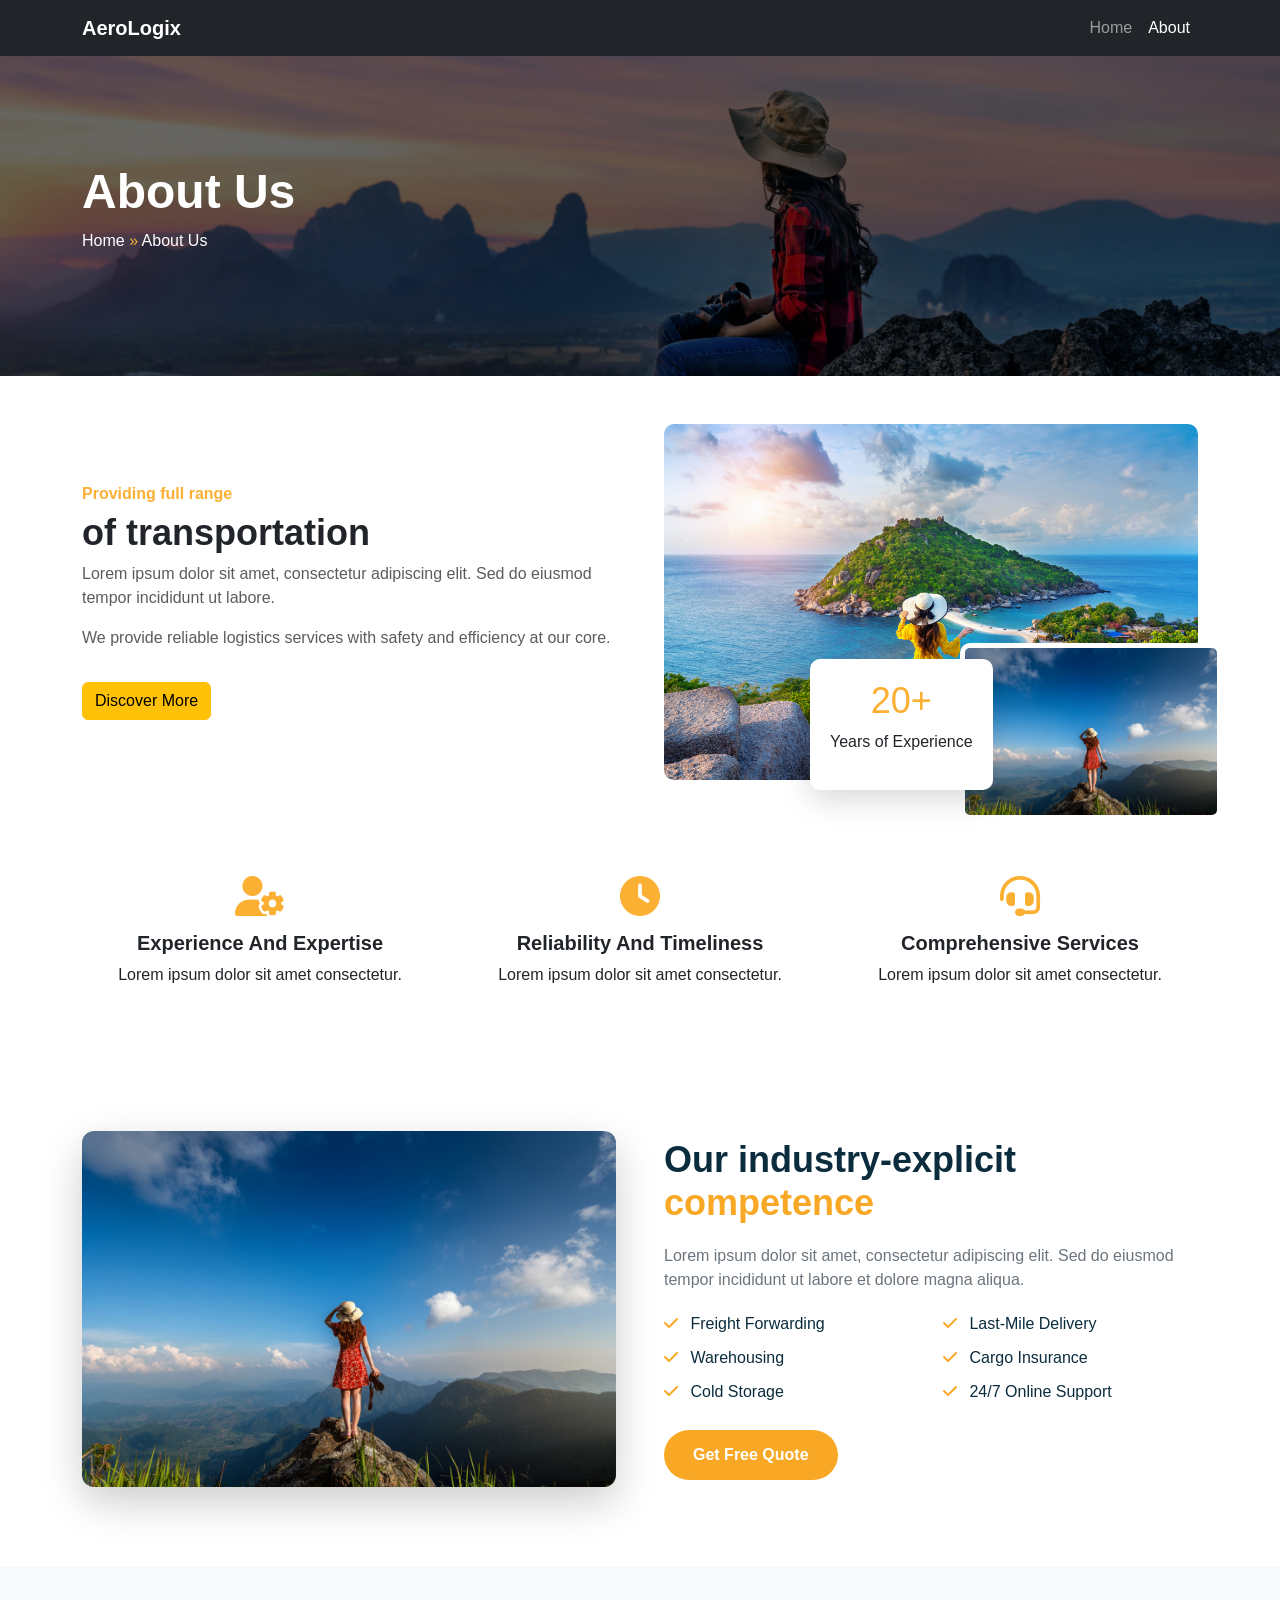
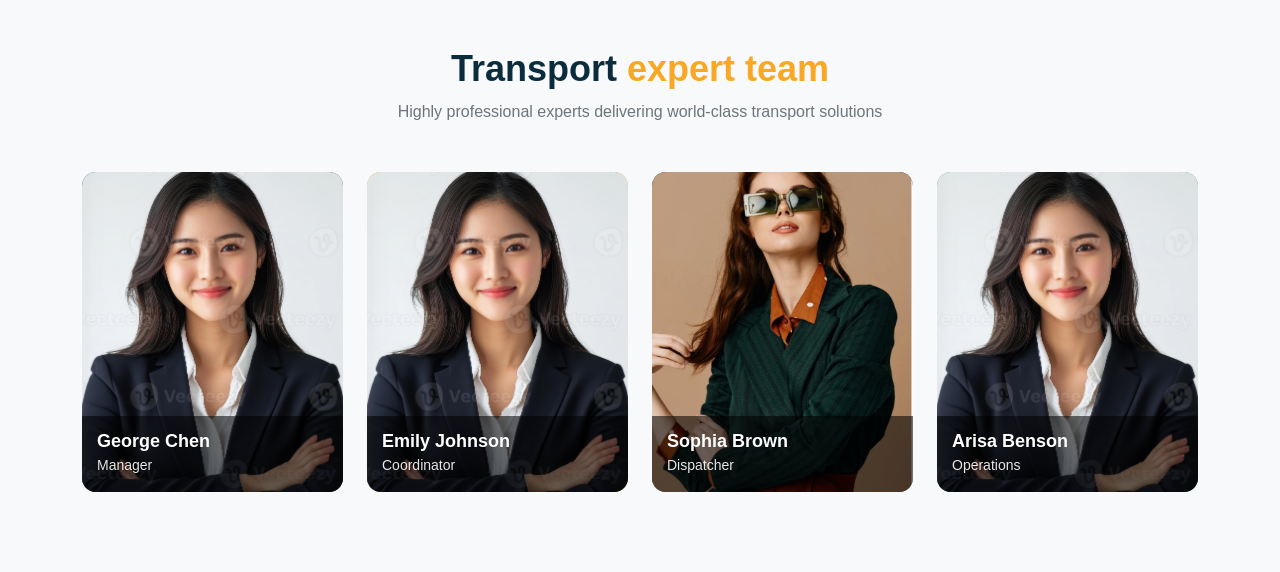
==== about.html @ 5ea7b231 "about page" ====
<!DOCTYPE html>
<html lang="en">
<head>
  <meta charset="UTF-8">
  <title>About Us | AeroLogix</title>
  <meta name="viewport" content="width=device-width, initial-scale=1">

  <!-- Bootstrap -->
  <link href="https://cdn.jsdelivr.net/npm/bootstrap@5.3.2/dist/css/bootstrap.min.css" rel="stylesheet">

  <!-- Custom CSS -->
  <link rel="stylesheet" href="assets/css/style.css">

  <!-- Icons -->
  <link rel="stylesheet" href="https://cdnjs.cloudflare.com/ajax/libs/font-awesome/6.5.0/css/all.min.css">
<style>
    body {
  font-family: 'Poppins', sans-serif;
}

/* Navbar */
.main-nav {
  background: rgba(0, 0, 0, 0.7);
}

/* Hero */
.about-hero {
  height: 320px;
  background: linear-gradient(rgba(0,0,0,0.6), rgba(0,0,0,0.6)),
              url("images/picks.jpg") center/cover no-repeat;
  display: flex;
  align-items: center;
  color: #fff;
  margin-top: 56px;
}

.about-hero h1 {
  font-size: 48px;
  font-weight: 700;
}

.about-hero p span {
  color: #fbb034;
}

/* About Content */
.section-tag {
  color: #fbb034;
  font-weight: 600;
}

.section-title {
  font-size: 36px;
  font-weight: 700;
}

.main-img {
  border-radius: 10px;
}

.small-img {
  width: 45%;
  position: absolute;
  bottom: -40px;
  right: 0;
  border-radius: 10px;
  border: 5px solid #fff;
}

/* Experience Box */
.experience-box {
  position: absolute;
  bottom: -10px;
  left: 170px;
  background: #fff;
  padding: 20px;
  border-radius: 10px;
  text-align: center;
  box-shadow: 0 10px 30px rgba(0,0,0,0.15);
}

.experience-box h2 {
  color: #fbb034;
  font-size: 36px;
}

/* Features */
.features i {
  font-size: 40px;
  color: #fbb034;
  margin-bottom: 15px;
}

.features h5 {
  font-weight: 600;
}
/* Industry Section */
.industry-section {
  padding: 80px 0;
  background: #ffffff;
}

/* Image */
.industry-img img {
  border-radius: 12px;
  box-shadow: 0 15px 40px rgba(0,0,0,0.2);
}

/* Text */
.industry-title {
  font-size: 36px;
  font-weight: 700;
  color: #0b2c3d;
}

.industry-title span {
  color: #f9a825;
}

.industry-text {
  color: #6c757d;
  margin: 20px 0;
}

/* Checklist */
.industry-list p {
  font-size: 16px;
  margin-bottom: 10px;
  color: #0b2c3d;
}

.industry-list i {
  color: #f9a825;
  margin-right: 8px;
}

/* Button */
.industry-btn {
  background: #f9a825;
  color: #fff;
  padding: 12px 28px;
  border-radius: 30px;
  font-weight: 600;
  transition: 0.3s;
}

.industry-btn:hover {
  background: #d98c00;
  color: #fff;
}
/* Section */
.team-section {
  padding: 80px 0;
  background: #f8f9fa;
}

/* Title */
.team-title {
  font-size: 36px;
  font-weight: 700;
  color: #0b2c3d;
}

.team-title span {
  color: #f9a825;
}

.team-subtitle {
  color: #6c757d;
  max-width: 600px;
  margin: 10px auto 0;
}

/* Card */
.team-card {
  border-radius: 14px;
  overflow: hidden;
  position: relative;
  transition: 0.3s;
}

.team-card img {
  width: 100%;
  height: 320px;
  object-fit: cover;
}

/* Info */
.team-info {
  position: absolute;
  bottom: 0;
  width: 100%;
  padding: 15px;
  background: rgba(0,0,0,0.55);
  color: #fff;
  text-align: left;
}

.team-info h5 {
  margin: 0;
  font-size: 18px;
  font-weight: 600;
}

.team-info span {
  font-size: 14px;
  opacity: 0.9;
}

/* Background Colors */
.bg-blue { background: #1e4d6b; }
.bg-orange { background: #f9a825; }
.bg-dark { background: #2c2c2c; }
.bg-green { background: #4caf50; }

/* Hover */
.team-card:hover {
  transform: translateY(-8px);
  box-shadow: 0 15px 40px rgba(0,0,0,0.25);
}

</style>
</head>

<body>

<!-- ===== Navbar ===== -->
<nav class="navbar navbar-expand-lg navbar-dark fixed-top main-nav">
  <div class="container">
    <a class="navbar-brand fw-bold" href="index.html">AeroLogix</a>

    <button class="navbar-toggler" data-bs-toggle="collapse" data-bs-target="#navMenu">
      <span class="navbar-toggler-icon"></span>
    </button>

    <div class="collapse navbar-collapse" id="navMenu">
      <ul class="navbar-nav ms-auto">
        <li class="nav-item">
          <a class="nav-link" href="index.html">Home</a>
        </li>
        <li class="nav-item">
          <a class="nav-link active" href="about.html">About Us</a>
        </li>
        <li class="nav-item"><a class="nav-link" href="#">Services</a></li>
        <li class="nav-item"><a class="nav-link" href="#">Pages</a></li>
        <li class="nav-item"><a class="nav-link" href="#">Contact</a></li>
      </ul>
    </div>
  </div>
</nav>


<!-- ===== Hero Section ===== -->
<section class="about-hero">
  <div class="container">
    <h1>About Us</h1>
    <p>Home <span>»</span> About Us</p>
  </div>
</section>

<!-- ===== About Content ===== -->
<section class="about-content py-5">
  <div class="container">
    <div class="row align-items-center g-5">

      <!-- Text -->
      <div class="col-lg-6">
        <h6 class="section-tag">Providing full range</h6>
        <h2 class="section-title">of transportation</h2>
        <p class="text-muted">
          Lorem ipsum dolor sit amet, consectetur adipiscing elit. Sed do eiusmod tempor incididunt ut labore.
        </p>
        <p class="text-muted">
          We provide reliable logistics services with safety and efficiency at our core.
        </p>
        <a href="#" class="btn btn-warning mt-3">Discover More</a>
      </div>

      <!-- Images -->
      <div class="col-lg-6 position-relative">
        <img src="images/pick.jpg" class="img-fluid main-img" alt="">
        <img src="images/pics.jpg" class="img-fluid small-img" alt="">

        <div class="experience-box">
          <h2>20+</h2>
          <p>Years of Experience</p>
        </div>
      </div>

    </div>
  </div>
</section>

<!-- ===== Features ===== -->
<section class="features py-5">
  <div class="container">
    <div class="row text-center g-4">

      <div class="col-md-4">
        <i class="fa-solid fa-user-gear"></i>
        <h5>Experience And Expertise</h5>
        <p>Lorem ipsum dolor sit amet consectetur.</p>
      </div>

      <div class="col-md-4">
        <i class="fa-solid fa-clock"></i>
        <h5>Reliability And Timeliness</h5>
        <p>Lorem ipsum dolor sit amet consectetur.</p>
      </div>

      <div class="col-md-4">
        <i class="fa-solid fa-headset"></i>
        <h5>Comprehensive Services</h5>
        <p>Lorem ipsum dolor sit amet consectetur.</p>
      </div>

    </div>
  </div>
</section>

<!-- ===== Navbar ===== -->
<nav class="navbar navbar-expand-lg navbar-dark bg-dark fixed-top">
  <div class="container">
    <a class="navbar-brand fw-bold" href="index.html">AeroLogix</a>
    <button class="navbar-toggler" data-bs-toggle="collapse" data-bs-target="#menu">
      <span class="navbar-toggler-icon"></span>
    </button>
    <div class="collapse navbar-collapse" id="menu">
      <ul class="navbar-nav ms-auto">
        <li class="nav-item"><a class="nav-link" href="index.html">Home</a></li>
        <li class="nav-item"><a class="nav-link active" href="about.html">About</a></li>
      </ul>
    </div>
  </div>
</nav>


<!-- ===== Industry Section ===== -->
<section class="industry-section">
  <div class="container">
    <div class="row align-items-center g-5">

      <!-- Image -->
      <div class="col-lg-6">
        <div class="industry-img">
          <img src="images/pics.jpg" alt="Industry" class="img-fluid">
        </div>
      </div>

      <!-- Content -->
      <div class="col-lg-6">
        <h2 class="industry-title">
          Our industry-explicit <span>competence</span>
        </h2>

        <p class="industry-text">
          Lorem ipsum dolor sit amet, consectetur adipiscing elit. 
          Sed do eiusmod tempor incididunt ut labore et dolore magna aliqua.
        </p>

        <div class="row industry-list">
          <div class="col-md-6">
            <p><i class="fa-solid fa-check"></i> Freight Forwarding</p>
            <p><i class="fa-solid fa-check"></i> Warehousing</p>
            <p><i class="fa-solid fa-check"></i> Cold Storage</p>
          </div>
          <div class="col-md-6">
            <p><i class="fa-solid fa-check"></i> Last-Mile Delivery</p>
            <p><i class="fa-solid fa-check"></i> Cargo Insurance</p>
            <p><i class="fa-solid fa-check"></i> 24/7 Online Support</p>
          </div>
        </div>

        <a href="index.html" class="btn industry-btn mt-3">
          Get Free Quote
        </a>
      </div>

    </div>
  </div>
</section>


<section class="team-section">
  <div class="container text-center">

    <h2 class="team-title">
      Transport <span>expert team</span>
    </h2>
    <p class="team-subtitle">
      Highly professional experts delivering world-class transport solutions
    </p>

    <div class="row g-4 mt-4">

      <!-- Card 1 -->
      <div class="col-lg-3 col-md-6">
        <div class="team-card bg-blue">
          <img src="images/sips.png" class="img-fluid" alt="">
          <div class="team-info">
            <h5>George Chen</h5>
            <span>Manager</span>
          </div>
        </div>
      </div>

      <!-- Card 2 -->
      <div class="col-lg-3 col-md-6">
        <div class="team-card bg-orange">
          <img src="images/sips.png" class="img-fluid" alt="">
          <div class="team-info">
            <h5>Emily Johnson</h5>
            <span>Coordinator</span>
          </div>
        </div>
      </div>

      <!-- Card 3 -->
      <div class="col-lg-3 col-md-6">
        <div class="team-card bg-dark">
          <img src="images/sipk.png" class="img-fluid" alt="">
          <div class="team-info">
            <h5>Sophia Brown</h5>
            <span>Dispatcher</span>
          </div>
        </div>
      </div>

      <!-- Card 4 -->
      <div class="col-lg-3 col-md-6">
        <div class="team-card bg-green">
          <img src="images/sips.png" class="img-fluid" alt="">
          <div class="team-info">
            <h5>Arisa Benson</h5>
            <span>Operations</span>
          </div>
        </div>
      </div>

    </div>
  </div>
</section>

<script src="https://cdn.jsdelivr.net/npm/bootstrap@5.3.2/dist/js/bootstrap.bundle.min.js"></script>
</body>
</html>
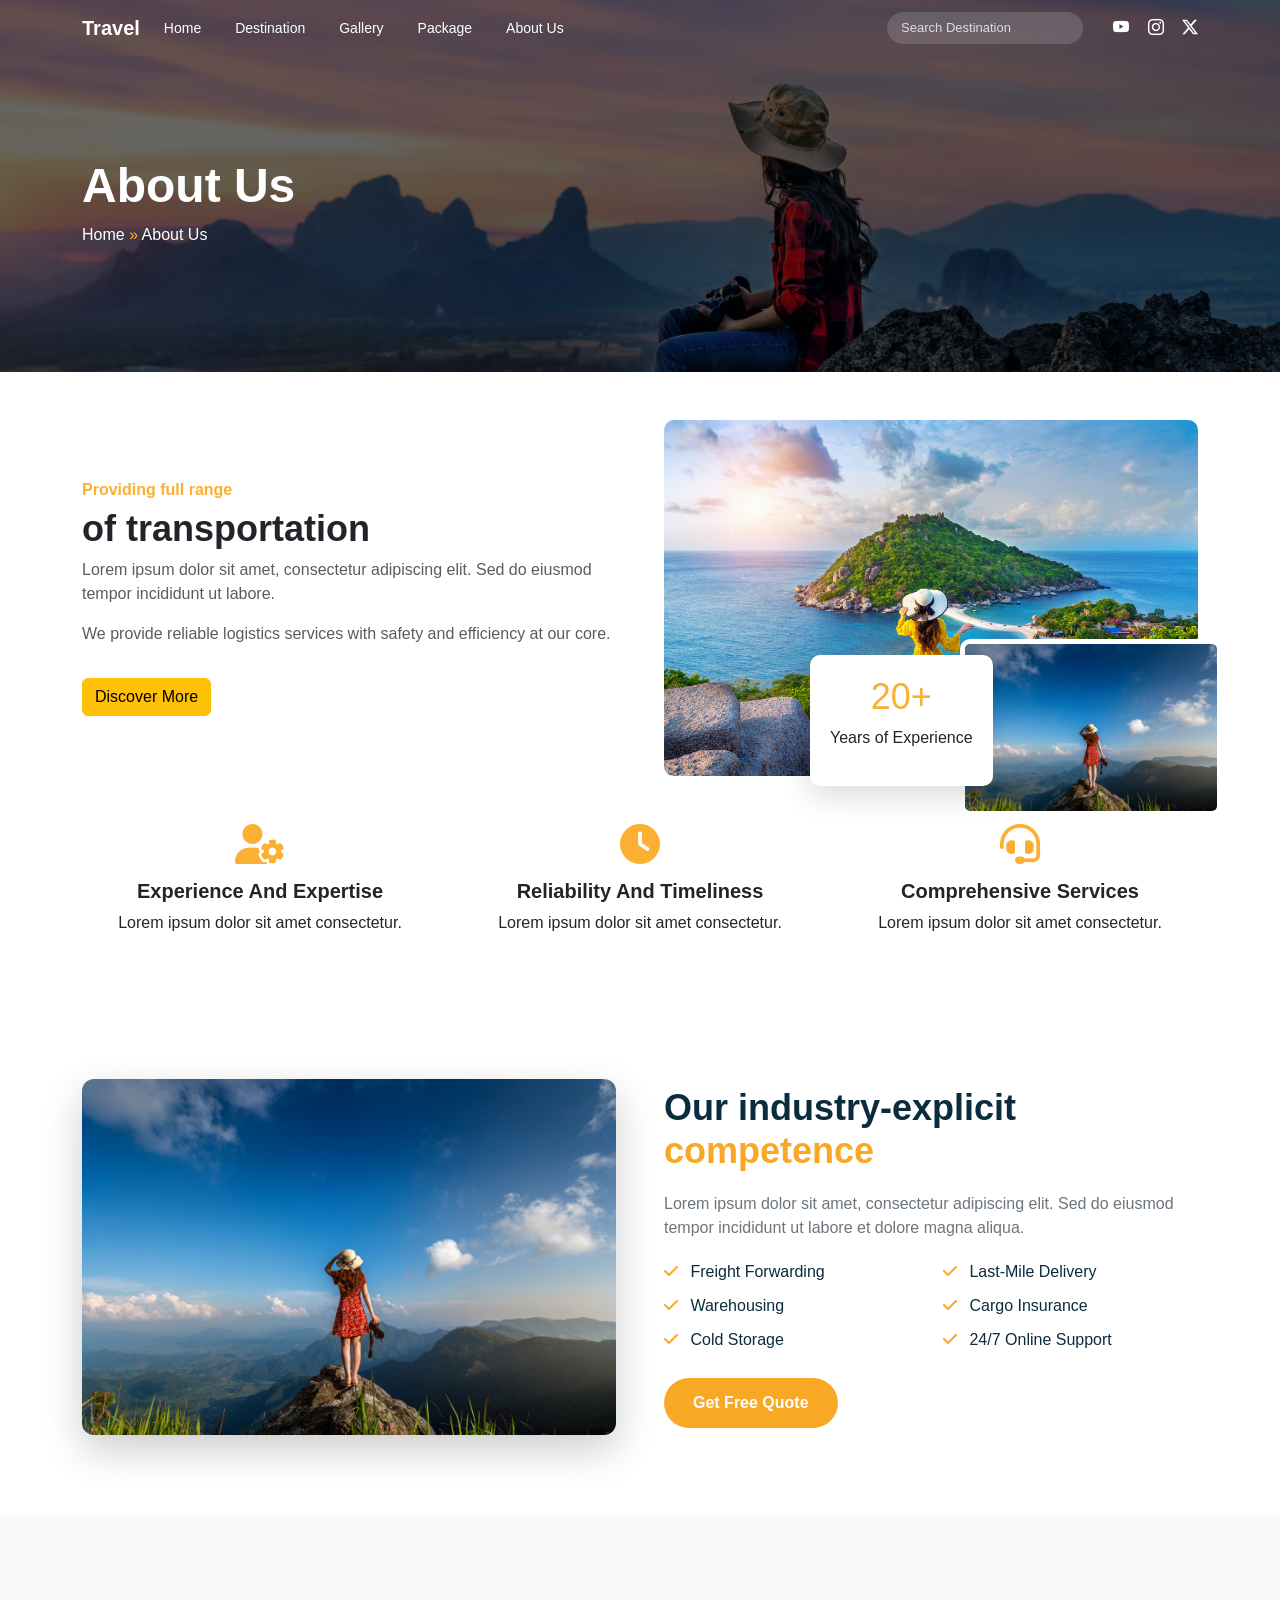
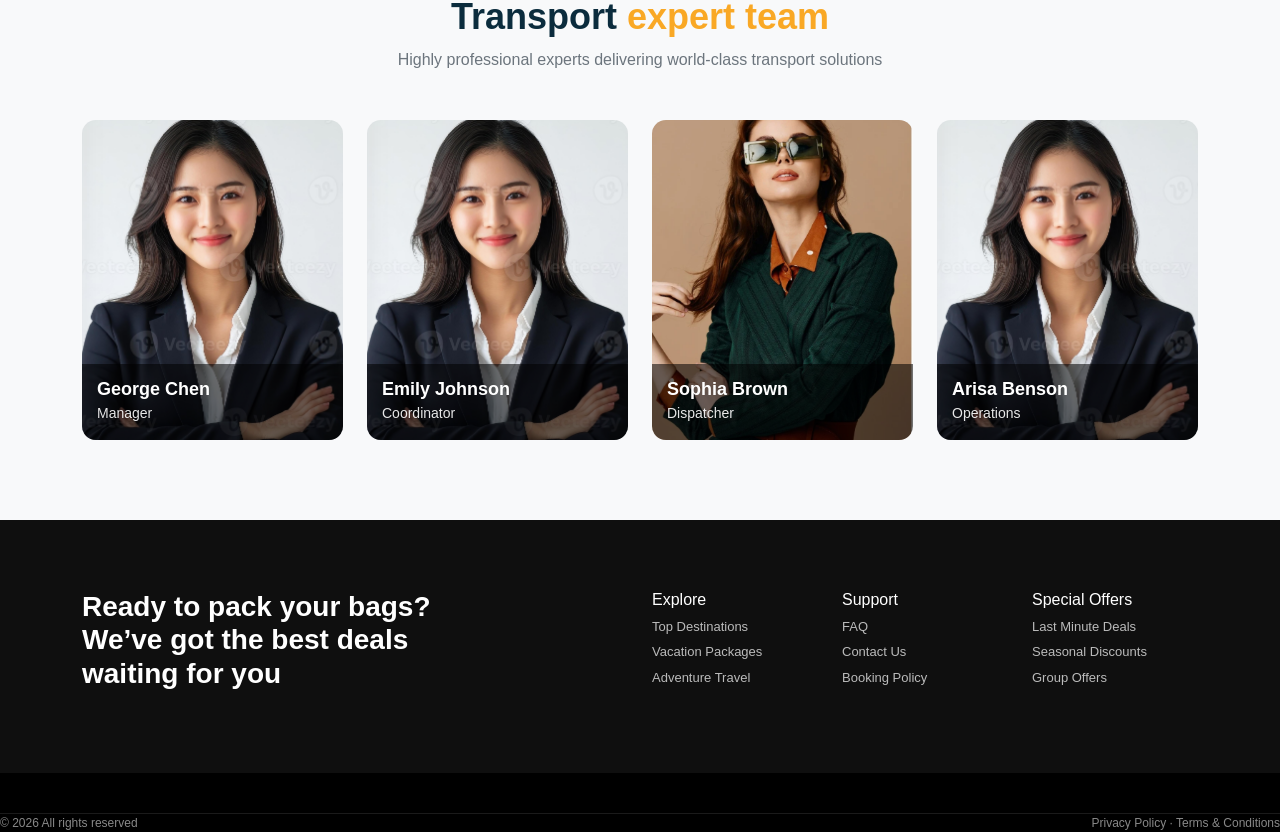
==== commit 00707131: "about page update" ====
--- a/about.html
+++ b/about.html
@@ -12,26 +12,56 @@
   <link rel="stylesheet" href="assets/css/style.css">
 
   <!-- Icons -->
-  <link rel="stylesheet" href="https://cdnjs.cloudflare.com/ajax/libs/font-awesome/6.5.0/css/all.min.css">
-<style>
-    body {
-  font-family: 'Poppins', sans-serif;
-}
-
-/* Navbar */
-.main-nav {
-  background: rgba(0, 0, 0, 0.7);
-}
+ <link rel="stylesheet" href="https://cdnjs.cloudflare.com/ajax/libs/font-awesome/6.5.0/css/all.min.css">
+ <link href="https://cdn.jsdelivr.net/npm/bootstrap-icons/font/bootstrap-icons.css" rel="stylesheet">
+
+  <style>
+  body {
+      font-family: 'Poppins', sans-serif;
+      background: #000;
+     }
+
+/* NAVBAR */
+    .navbar {
+      
+      backdrop-filter: blur(6px);
+    }
+
+    .nav-link {
+      color: #fff !important;
+      font-size: 14px;
+      margin-right: 18px;
+    }
+
+    .search-box {
+      background: rgba(255,255,255,0.15);
+      border: none;
+      color: #fff;
+      padding: 6px 14px;
+      border-radius: 20px;
+      font-size: 13px;
+    }
+
+    .search-box::placeholder {
+      color: #ddd;
+    }
+
+    .social-icons i {
+      color: #fff;
+      margin-left: 14px;
+      cursor: pointer;
+    }
+
 
 /* Hero */
 .about-hero {
-  height: 320px;
+  height: 420px;
   background: linear-gradient(rgba(0,0,0,0.6), rgba(0,0,0,0.6)),
               url("images/picks.jpg") center/cover no-repeat;
   display: flex;
   align-items: center;
   color: #fff;
-  margin-top: 56px;
+  margin-top: 0px;
 }
 
 .about-hero h1 {
@@ -66,6 +96,14 @@
   border-radius: 10px;
   border: 5px solid #fff;
 }
+.swati{
+  background:white;
+}
+.shinu{
+  background:white;
+
+}
+
 
 /* Experience Box */
 .experience-box {
@@ -219,32 +257,88 @@
   box-shadow: 0 15px 40px rgba(0,0,0,0.25);
 }
 
+    /* ================= FOOTER CTA ================= */
+    .footer-cta {
+      background: #0f0f0f;
+      color: #fff;
+      padding: 70px 0;
+    }
+
+    .footer-cta h3 {
+      font-size: 28px;
+      font-weight: 700;
+    }
+
+    .footer-cta p {
+      font-size: 14px;
+      opacity: 0.85;
+    }
+
+    .footer-cta ul {
+      list-style: none;
+      padding: 0;
+    }
+
+    .footer-cta ul li {
+      font-size: 13px;
+      color: #bbb;
+      margin-bottom: 6px;
+    }
+
+    .footer-bottom {
+      border-top: 1px solid rgba(255,255,255,0.1);
+      margin-top: 40px;
+      padding-top: 0px;
+      font-size: 12px;
+      color: #888;
+    }
+    .h6{
+      text-align: right;
+    }
+
 </style>
 </head>
 
 <body>
 
-<!-- ===== Navbar ===== -->
-<nav class="navbar navbar-expand-lg navbar-dark fixed-top main-nav">
+<!-- NAVBAR -->
+<nav class="navbar navbar-expand-lg navbar-dark fixed-top">
   <div class="container">
-    <a class="navbar-brand fw-bold" href="index.html">AeroLogix</a>
-
-    <button class="navbar-toggler" data-bs-toggle="collapse" data-bs-target="#navMenu">
+    <a class="navbar-brand fw-bold" href="index.html">Travel</a>
+
+    <button class="navbar-toggler" data-bs-toggle="collapse" data-bs-target="#menu">
       <span class="navbar-toggler-icon"></span>
     </button>
 
-    <div class="collapse navbar-collapse" id="navMenu">
-      <ul class="navbar-nav ms-auto">
+    <div class="collapse navbar-collapse" id="menu">
+      <!-- LEFT MENU -->
+      <ul class="navbar-nav me-auto">
         <li class="nav-item">
           <a class="nav-link" href="index.html">Home</a>
         </li>
         <li class="nav-item">
-          <a class="nav-link active" href="about.html">About Us</a>
+          <a class="nav-link" href="#">Destination</a>
         </li>
-        <li class="nav-item"><a class="nav-link" href="#">Services</a></li>
-        <li class="nav-item"><a class="nav-link" href="#">Pages</a></li>
-        <li class="nav-item"><a class="nav-link" href="#">Contact</a></li>
+        <li class="nav-item">
+          <a class="nav-link" href="#">Gallery</a>
+        </li>
+        <li class="nav-item">
+          <a class="nav-link" href="#">Package</a>
+        </li>
+        <li class="nav-item">
+          <a class="nav-link" href="about.html">About Us</a>
+        </li>
       </ul>
+
+      <!-- SEARCH -->
+      <input type="text" class="search-box me-3" placeholder="Search Destination">
+
+      <!-- SOCIAL ICONS -->
+      <div class="social-icons">
+        <i class="bi bi-youtube"></i>
+        <i class="bi bi-instagram"></i>
+        <i class="bi bi-twitter-x"></i>
+      </div>
     </div>
   </div>
 </nav>
@@ -259,7 +353,7 @@
 </section>
 
 <!-- ===== About Content ===== -->
-<section class="about-content py-5">
+<section  class="swati" class="about-content py-5" >
   <div class="container">
     <div class="row align-items-center g-5">
 
@@ -292,7 +386,7 @@
 </section>
 
 <!-- ===== Features ===== -->
-<section class="features py-5">
+<section class="shinu features py-5">
   <div class="container">
     <div class="row text-center g-4">
 
@@ -318,21 +412,8 @@
   </div>
 </section>
 
-<!-- ===== Navbar ===== -->
-<nav class="navbar navbar-expand-lg navbar-dark bg-dark fixed-top">
-  <div class="container">
-    <a class="navbar-brand fw-bold" href="index.html">AeroLogix</a>
-    <button class="navbar-toggler" data-bs-toggle="collapse" data-bs-target="#menu">
-      <span class="navbar-toggler-icon"></span>
-    </button>
-    <div class="collapse navbar-collapse" id="menu">
-      <ul class="navbar-nav ms-auto">
-        <li class="nav-item"><a class="nav-link" href="index.html">Home</a></li>
-        <li class="nav-item"><a class="nav-link active" href="about.html">About</a></li>
-      </ul>
-    </div>
-  </div>
-</nav>
+
+
 
 
 <!-- ===== Industry Section ===== -->
@@ -441,6 +522,59 @@
   </div>
 </section>
 
+<!-- ================= FOOTER CTA ================= -->
+<section class="footer-cta">
+  <div class="container">
+    <div class="row g-4">
+      
+      <div class="col-lg-4">
+        <h3>Ready to pack your bags?<br>We’ve got the best deals waiting for you</h3>
+      </div>
+
+      <!-- RIGHT SIDE CONTENT -->
+      <div class="col-lg-6 ms-auto">
+        <div class="row">
+          <div class="col-lg-4">
+            <h6>Explore</h6>
+            <ul>
+              <li>Top Destinations</li>
+              <li>Vacation Packages</li>
+              <li>Adventure Travel</li>
+            </ul>
+          </div>
+
+          <div class="col-lg-4">
+            <h6>Support</h6>
+            <ul>
+              <li>FAQ</li>
+              <li>Contact Us</li>
+              <li>Booking Policy</li>
+            </ul>
+          </div>
+
+          <div class="col-lg-4">
+            <h6>Special Offers</h6>
+            <ul>
+              <li>Last Minute Deals</li>
+              <li>Seasonal Discounts</li>
+              <li>Group Offers</li>
+            </ul>
+          </div>
+        </div>
+      </div>
+      
+    </div>
+  </div>
+</section>
+
+    <div class="footer-bottom d-flex justify-content-between">
+      <span>© 2026 All rights reserved</span>
+      <span>Privacy Policy · Terms & Conditions</span>
+    </div>
+  </div>
+</section>
+
+
 <script src="https://cdn.jsdelivr.net/npm/bootstrap@5.3.2/dist/js/bootstrap.bundle.min.js"></script>
 </body>
 </html>
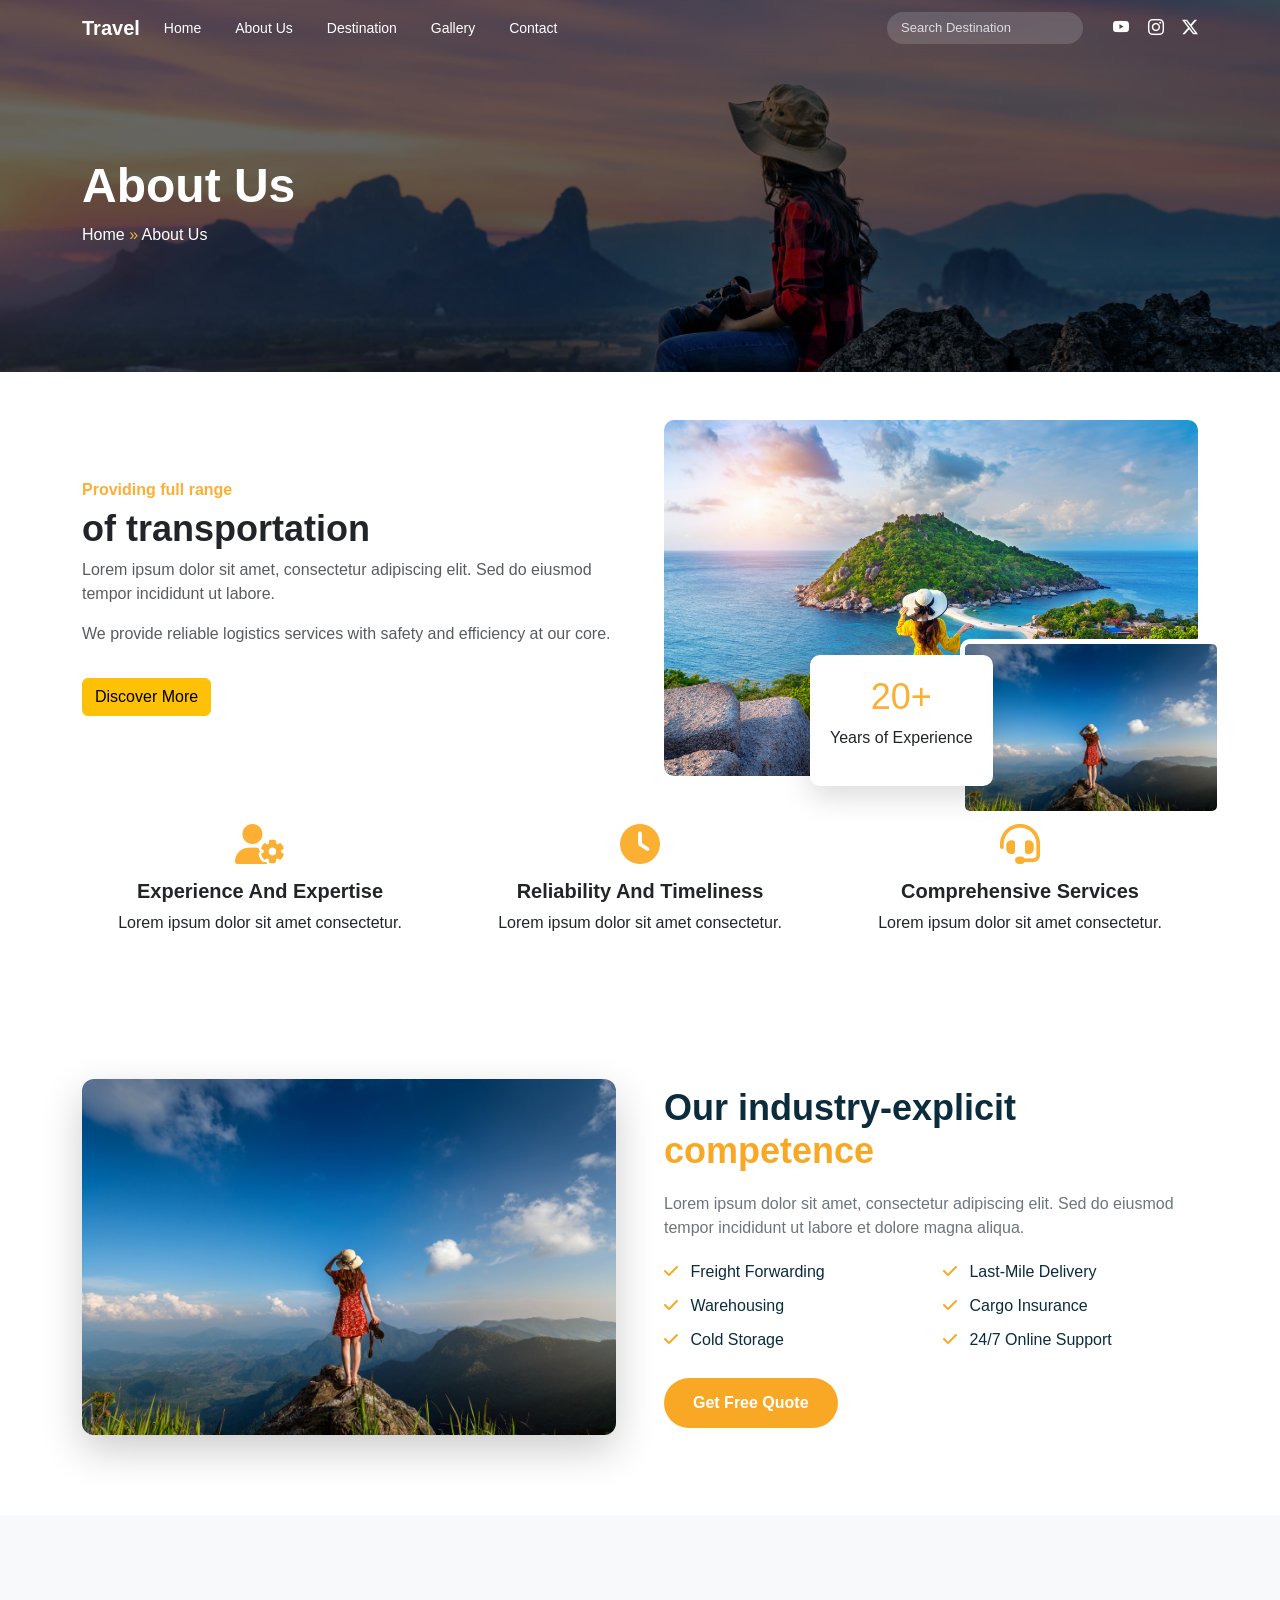
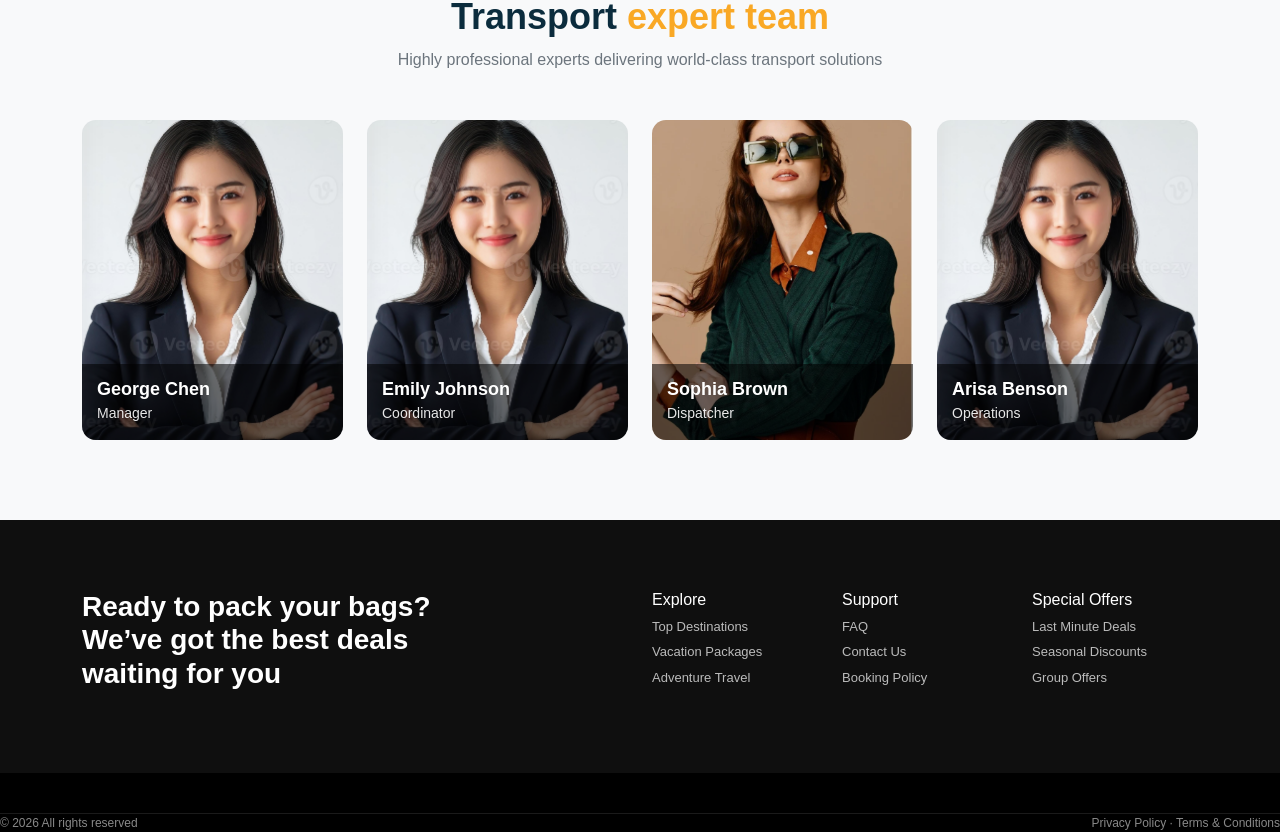
==== commit 60e204ae: "about page update" ====
--- a/about.html
+++ b/about.html
@@ -8,8 +8,7 @@
   <!-- Bootstrap -->
   <link href="https://cdn.jsdelivr.net/npm/bootstrap@5.3.2/dist/css/bootstrap.min.css" rel="stylesheet">
 
-  <!-- Custom CSS -->
-  <link rel="stylesheet" href="assets/css/style.css">
+  
 
   <!-- Icons -->
  <link rel="stylesheet" href="https://cdnjs.cloudflare.com/ajax/libs/font-awesome/6.5.0/css/all.min.css">
@@ -304,7 +303,7 @@
 <!-- NAVBAR -->
 <nav class="navbar navbar-expand-lg navbar-dark fixed-top">
   <div class="container">
-    <a class="navbar-brand fw-bold" href="index.html">Travel</a>
+  <a class="navbar-brand fw-bold" href="index.html">Travel</a>
 
     <button class="navbar-toggler" data-bs-toggle="collapse" data-bs-target="#menu">
       <span class="navbar-toggler-icon"></span>
@@ -317,17 +316,18 @@
           <a class="nav-link" href="index.html">Home</a>
         </li>
         <li class="nav-item">
-          <a class="nav-link" href="#">Destination</a>
+          <a class="nav-link" href="about.html">About Us</a>
+        </li>
+        <li class="nav-item">
+          <a class="nav-link" href="destination.html">Destination</a>
         </li>
         <li class="nav-item">
           <a class="nav-link" href="#">Gallery</a>
         </li>
         <li class="nav-item">
-          <a class="nav-link" href="#">Package</a>
+          <a class="nav-link" href="#">Contact</a>
         </li>
-        <li class="nav-item">
-          <a class="nav-link" href="about.html">About Us</a>
-        </li>
+        
       </ul>
 
       <!-- SEARCH -->
